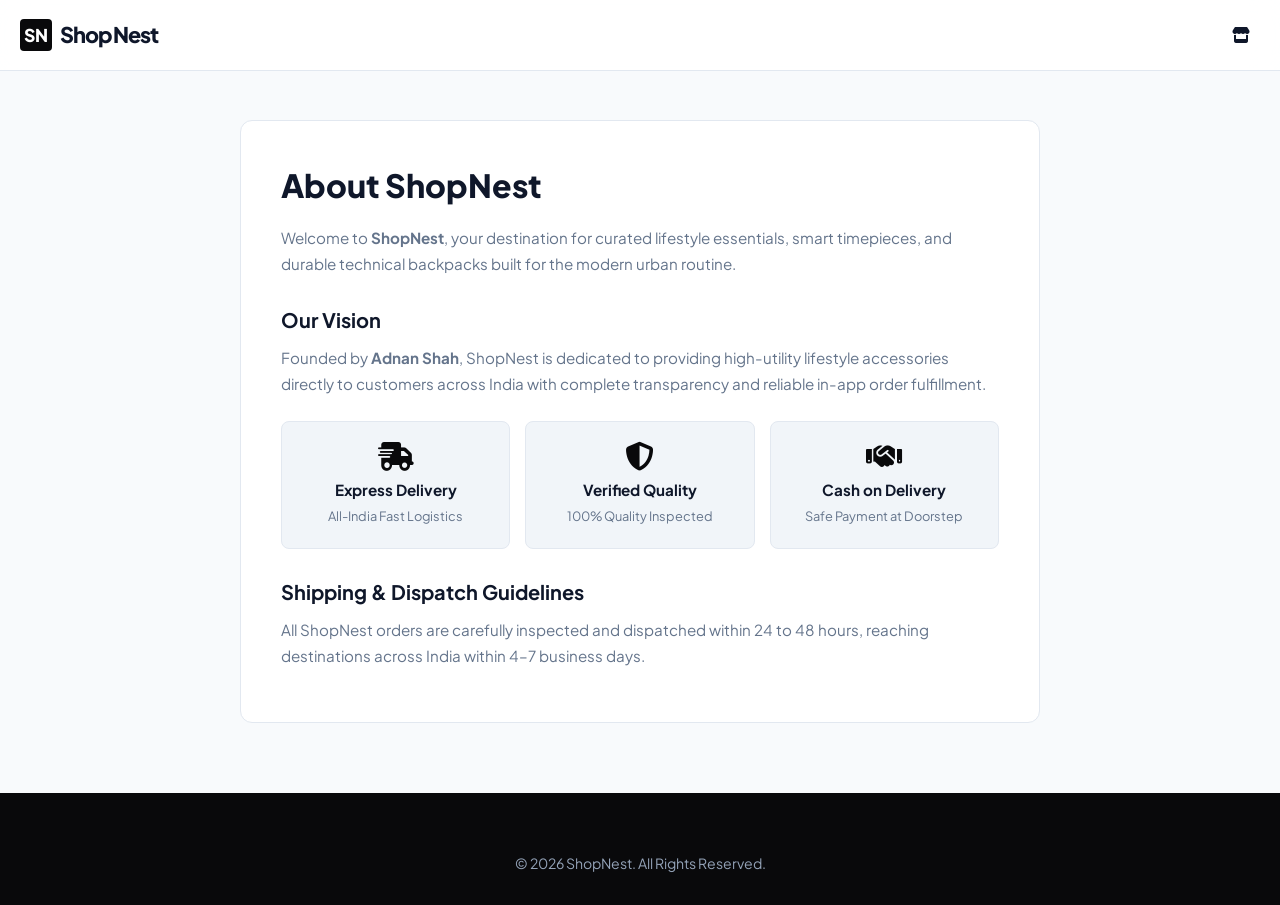
==== about.html @ 0141cd5a "Launch ShopNest D2C Storefront" ====
<!DOCTYPE html>
<html lang="en">
<head>
  <meta charset="UTF-8">
  <meta name="viewport" content="width=device-width, initial-scale=1.0">
  <title>About Us — ShopNest</title>
  <link rel="stylesheet" href="https://cdnjs.cloudflare.com/ajax/libs/font-awesome/6.4.0/css/all.min.css">
  <link rel="stylesheet" href="style.css?v=3">
  <style>
    .about-wrap { max-width: 800px; margin: 40px auto 70px; background: var(--aura-surface); border: 1px solid var(--aura-border); border-radius: var(--radius-md); padding: 40px; }
    .about-wrap h1 { font-size: 2rem; font-weight: 800; margin-bottom: 16px; }
    .about-wrap h2 { font-size: 1.25rem; font-weight: 700; margin: 28px 0 10px; }
    .about-wrap p { color: var(--aura-subtext); font-size: 0.95rem; line-height: 1.7; margin-bottom: 14px; }
    .pillar-grid { display: grid; grid-template-columns: repeat(auto-fit, minmax(200px, 1fr)); gap: 15px; margin: 25px 0; }
    .pillar-card { background: var(--aura-muted); padding: 20px; border-radius: var(--radius-sm); border: 1px solid var(--aura-border); text-align: center; }
    .pillar-card i { font-size: 1.8rem; color: var(--aura-primary); margin-bottom: 8px; }
  </style>
</head>
<body>

  <header class="main-header">
    <div class="container header-container">
      <a href="index.html" class="brand-logo">
        <span class="brand-icon">SN</span>
        <span class="brand-name">ShopNest</span>
      </a>
      <a href="index.html" class="icon-btn" title="Back to Shop"><i class="fas fa-store"></i></a>
    </div>
  </header>

  <main class="container">
    <div class="about-wrap">
      <h1>About ShopNest</h1>
      <p>Welcome to <strong>ShopNest</strong>, your destination for curated lifestyle essentials, smart timepieces, and durable technical backpacks built for the modern urban routine.</p>

      <h2>Our Vision</h2>
      <p>Founded by <strong>Adnan Shah</strong>, ShopNest is dedicated to providing high-utility lifestyle accessories directly to customers across India with complete transparency and reliable in-app order fulfillment.</p>

      <div class="pillar-grid">
        <div class="pillar-card">
          <i class="fas fa-truck-fast"></i>
          <h4 style="font-size:0.95rem; margin-bottom:4px;">Express Delivery</h4>
          <p style="font-size:0.8rem; margin:0;">All-India Fast Logistics</p>
        </div>
        <div class="pillar-card">
          <i class="fas fa-shield-halved"></i>
          <h4 style="font-size:0.95rem; margin-bottom:4px;">Verified Quality</h4>
          <p style="font-size:0.8rem; margin:0;">100% Quality Inspected</p>
        </div>
        <div class="pillar-card">
          <i class="fas fa-handshake"></i>
          <h4 style="font-size:0.95rem; margin-bottom:4px;">Cash on Delivery</h4>
          <p style="font-size:0.8rem; margin:0;">Safe Payment at Doorstep</p>
        </div>
      </div>

      <h2>Shipping & Dispatch Guidelines</h2>
      <p>All ShopNest orders are carefully inspected and dispatched within 24 to 48 hours, reaching destinations across India within 4–7 business days.</p>
    </div>
  </main>

  <footer class="main-footer">
    <div class="container" style="text-align:center;">
      <p>&copy; 2026 ShopNest. All Rights Reserved.</p>
    </div>
  </footer>

</body>
</html>
---- style.css ----
@import url('https://fonts.googleapis.com/css2?family=Plus+Jakarta+Sans:wght@300;400;500;600;700;800&display=swap');

:root {
  --aura-bg: #f8fafc;
  --aura-surface: #ffffff;
  --aura-muted: #f1f5f9;
  --aura-border: #e2e8f0;
  --aura-border-dark: #cbd5e1;
  --aura-text: #0f172a;
  --aura-subtext: #64748b;
  --aura-primary: #09090b;
  --aura-primary-hover: #18181b;
  --aura-accent: #2563eb;
  --aura-accent-hover: #1d4ed8;
  --aura-success: #10b981;
  --aura-danger: #ef4444;

  --radius-xs: 4px;
  --radius-sm: 8px;
  --radius-md: 12px;
  --radius-lg: 18px;
  --radius-full: 9999px;

  --shadow-sm: 0 1px 3px 0 rgba(0, 0, 0, 0.05);
  --shadow-md: 0 4px 6px -1px rgba(0, 0, 0, 0.06), 0 2px 4px -2px rgba(0, 0, 0, 0.04);
  --shadow-lg: 0 20px 25px -5px rgba(0, 0, 0, 0.08), 0 8px 10px -6px rgba(0, 0, 0, 0.04);
  --shadow-flyout: 0 25px 50px -12px rgba(15, 23, 42, 0.25);

  --font-main: 'Plus Jakarta Sans', sans-serif;
}

* {
  box-sizing: border-box;
  margin: 0;
  padding: 0;
  -webkit-tap-highlight-color: transparent;
}

body {
  font-family: var(--font-main);
  background-color: var(--aura-bg);
  color: var(--aura-text);
  line-height: 1.5;
  -webkit-font-smoothing: antialiased;
}

body:not(.auth-page) {
  padding-top: 80px;
}

.container {
  max-width: 1280px;
  margin: 0 auto;
  padding: 0 20px;
}

/* TOP ANNOUNCEMENT */
.announcement-bar {
  background-color: var(--aura-primary);
  color: #ffffff;
  font-size: 0.75rem;
  font-weight: 600;
  text-align: center;
  padding: 8px 16px;
  letter-spacing: 0.08em;
  text-transform: uppercase;
}

/* HEADER NAVIGATION */
.main-header {
  position: fixed;
  top: 0;
  left: 0;
  width: 100%;
  z-index: 1000;
  background: rgba(255, 255, 255, 0.88);
  backdrop-filter: blur(16px);
  border-bottom: 1px solid var(--aura-border);
  transition: all 0.2s ease;
}

.header-container {
  display: flex;
  align-items: center;
  justify-content: space-between;
  height: 70px;
  gap: 24px;
}

.brand-logo {
  display: flex;
  align-items: center;
  gap: 8px;
  text-decoration: none;
}

.brand-icon {
  width: 32px;
  height: 32px;
  background: var(--aura-primary);
  color: #ffffff;
  border-radius: var(--radius-xs);
  display: flex;
  align-items: center;
  justify-content: center;
  font-weight: 800;
  font-size: 1.1rem;
}

.brand-name {
  font-size: 1.35rem;
  font-weight: 800;
  letter-spacing: -0.04em;
  color: var(--aura-text);
}

.nav-links {
  display: flex;
  align-items: center;
  gap: 28px;
}

.nav-links a {
  text-decoration: none;
  font-size: 0.9rem;
  font-weight: 500;
  color: var(--aura-subtext);
  transition: color 0.15s ease;
}

.nav-links a:hover, .nav-links a.active {
  color: var(--aura-text);
}

/* SEARCH INPUT */
.header-search {
  position: relative;
  flex: 1;
  max-width: 360px;
}

.header-search input {
  width: 100%;
  background: var(--aura-muted);
  border: 1px solid transparent;
  border-radius: var(--radius-full);
  padding: 9px 16px 9px 38px;
  font-size: 0.85rem;
  font-family: inherit;
  color: var(--aura-text);
  outline: none;
  transition: all 0.2s ease;
}

.header-search input:focus {
  background: var(--aura-surface);
  border-color: var(--aura-border-dark);
  box-shadow: 0 0 0 3px rgba(37, 99, 235, 0.1);
}

.header-search i {
  position: absolute;
  left: 14px;
  top: 50%;
  transform: translateY(-50%);
  color: var(--aura-subtext);
  font-size: 0.85rem;
}

/* ACTION BUTTONS */
.header-actions {
  display: flex;
  align-items: center;
  gap: 12px;
}

.icon-btn {
  background: none;
  border: none;
  width: 38px;
  height: 38px;
  border-radius: var(--radius-full);
  display: flex;
  align-items: center;
  justify-content: center;
  color: var(--aura-text);
  cursor: pointer;
  position: relative;
  transition: background 0.15s ease;
  text-decoration: none;
}

.icon-btn:hover {
  background: var(--aura-muted);
}

.badge-counter {
  position: absolute;
  top: 2px;
  right: 2px;
  background: var(--aura-primary);
  color: #ffffff;
  font-size: 0.65rem;
  font-weight: 700;
  width: 17px;
  height: 17px;
  border-radius: var(--radius-full);
  display: flex;
  align-items: center;
  justify-content: center;
}

/* HERO SECTION */
.hero-section {
  padding: 40px 0 60px;
}

.hero-card {
  background: linear-gradient(135deg, #09090b 0%, #1e1b4b 100%);
  border-radius: var(--radius-lg);
  padding: 60px 45px;
  color: #ffffff;
  position: relative;
  overflow: hidden;
}

.hero-pill {
  display: inline-block;
  padding: 4px 12px;
  background: rgba(255, 255, 255, 0.12);
  border: 1px solid rgba(255, 255, 255, 0.18);
  border-radius: var(--radius-full);
  font-size: 0.75rem;
  font-weight: 600;
  letter-spacing: 0.05em;
  margin-bottom: 20px;
}

.hero-title {
  font-size: 2.8rem;
  font-weight: 800;
  line-height: 1.15;
  letter-spacing: -0.03em;
  max-width: 650px;
  margin-bottom: 16px;
}

.hero-subtitle {
  font-size: 1.05rem;
  color: #94a3b8;
  max-width: 480px;
  margin-bottom: 32px;
  line-height: 1.6;
}

.hero-cta {
  display: inline-flex;
  align-items: center;
  gap: 8px;
  background: #ffffff;
  color: var(--aura-primary);
  padding: 12px 26px;
  border-radius: var(--radius-full);
  font-weight: 600;
  font-size: 0.95rem;
  text-decoration: none;
  transition: transform 0.2s ease, box-shadow 0.2s ease;
}

.hero-cta:hover {
  transform: translateY(-2px);
  box-shadow: 0 10px 20px rgba(0, 0, 0, 0.2);
}

/* FILTER PILLS */
.category-filter-bar {
  display: flex;
  gap: 10px;
  overflow-x: auto;
  padding-bottom: 12px;
  margin-bottom: 30px;
}

.cat-pill {
  background: var(--aura-surface);
  border: 1px solid var(--aura-border);
  padding: 8px 18px;
  border-radius: var(--radius-full);
  font-family: inherit;
  font-size: 0.85rem;
  font-weight: 600;
  color: var(--aura-subtext);
  cursor: pointer;
  white-space: nowrap;
  transition: all 0.15s ease;
}

.cat-pill:hover {
  color: var(--aura-text);
  border-color: var(--aura-border-dark);
}

.cat-pill.active {
  background: var(--aura-primary);
  color: #ffffff;
  border-color: var(--aura-primary);
}

/* PRODUCT GRID */
.section-title-wrap {
  display: flex;
  justify-content: space-between;
  align-items: flex-end;
  margin-bottom: 24px;
}

.section-title-wrap h2 {
  font-size: 1.5rem;
  font-weight: 700;
  letter-spacing: -0.02em;
}

.product-grid {
  display: grid;
  grid-template-columns: repeat(auto-fill, minmax(260px, 1fr));
  gap: 22px;
  margin-bottom: 80px;
}

.product-card {
  background: var(--aura-surface);
  border: 1px solid var(--aura-border);
  border-radius: var(--radius-md);
  overflow: hidden;
  display: flex;
  flex-direction: column;
  position: relative;
  transition: all 0.2s ease;
  cursor: pointer;
}

.product-card:hover {
  border-color: var(--aura-border-dark);
  transform: translateY(-4px);
  box-shadow: var(--shadow-md);
}

.card-img-wrap {
  aspect-ratio: 1 / 1;
  background: var(--aura-muted);
  position: relative;
  display: flex;
  align-items: center;
  justify-content: center;
  padding: 20px;
  overflow: hidden;
}

.card-img-wrap img {
  max-width: 100%;
  max-height: 100%;
  object-fit: contain;
  transition: transform 0.3s ease;
}

.product-card:hover .card-img-wrap img {
  transform: scale(1.05);
}

.card-badge {
  position: absolute;
  top: 12px;
  left: 12px;
  background: rgba(9, 9, 11, 0.85);
  color: #ffffff;
  font-size: 0.68rem;
  font-weight: 700;
  padding: 3px 8px;
  border-radius: var(--radius-xs);
  letter-spacing: 0.04em;
}

.wishlist-toggle {
  position: absolute;
  top: 10px;
  right: 10px;
  width: 32px;
  height: 32px;
  background: var(--aura-surface);
  border: 1px solid var(--aura-border);
  border-radius: var(--radius-full);
  display: flex;
  align-items: center;
  justify-content: center;
  color: var(--aura-subtext);
  cursor: pointer;
  transition: color 0.15s ease, transform 0.15s ease;
}

.wishlist-toggle:hover {
  transform: scale(1.1);
  color: var(--aura-danger);
}

.wishlist-toggle.liked {
  color: var(--aura-danger);
}

.card-details {
  padding: 16px;
  display: flex;
  flex-direction: column;
  flex-grow: 1;
}

.card-brand {
  font-size: 0.72rem;
  font-weight: 700;
  text-transform: uppercase;
  color: var(--aura-subtext);
  letter-spacing: 0.05em;
  margin-bottom: 4px;
}

.card-title {
  font-size: 0.95rem;
  font-weight: 600;
  color: var(--aura-text);
  line-height: 1.4;
  margin-bottom: 12px;
}

.card-price-row {
  margin-top: auto;
  display: flex;
  align-items: baseline;
  gap: 8px;
}

.price-current {
  font-size: 1.15rem;
  font-weight: 800;
  color: var(--aura-text);
}

.price-mrp {
  font-size: 0.82rem;
  color: var(--aura-subtext);
  text-decoration: line-through;
}

.price-discount {
  font-size: 0.75rem;
  font-weight: 700;
  color: var(--aura-success);
  margin-left: auto;
}

/* SLIDE-OVER CART DRAWER */
.drawer-backdrop {
  position: fixed;
  inset: 0;
  background: rgba(15, 23, 42, 0.5);
  backdrop-filter: blur(4px);
  z-index: 1100;
  opacity: 0;
  visibility: hidden;
  transition: all 0.25s ease;
}

.drawer-backdrop.active {
  opacity: 1;
  visibility: visible;
}

.cart-drawer {
  position: fixed;
  top: 0;
  right: -420px;
  width: 100%;
  max-width: 400px;
  height: 100vh;
  background: var(--aura-surface);
  z-index: 1200;
  box-shadow: var(--shadow-flyout);
  display: flex;
  flex-direction: column;
  transition: right 0.3s cubic-bezier(0.16, 1, 0.3, 1);
}

.cart-drawer.active {
  right: 0;
}

.drawer-header {
  display: flex;
  justify-content: space-between;
  align-items: center;
  padding: 20px;
  border-bottom: 1px solid var(--aura-border);
}

.drawer-header h3 {
  font-size: 1.1rem;
  font-weight: 700;
}

.drawer-body {
  flex: 1;
  overflow-y: auto;
  padding: 20px;
}

.cart-item-card {
  display: flex;
  gap: 14px;
  padding-bottom: 16px;
  margin-bottom: 16px;
  border-bottom: 1px solid var(--aura-border);
}

.cart-item-img {
  width: 64px;
  height: 64px;
  background: var(--aura-muted);
  border-radius: var(--radius-sm);
  object-fit: contain;
  padding: 6px;
}

.cart-item-info {
  flex: 1;
}

.cart-item-title {
  font-size: 0.88rem;
  font-weight: 600;
  line-height: 1.3;
  margin-bottom: 6px;
}

.cart-item-price {
  font-size: 0.95rem;
  font-weight: 700;
  color: var(--aura-text);
}

.drawer-footer {
  padding: 20px;
  border-top: 1px solid var(--aura-border);
  background: var(--aura-muted);
}

.drawer-total-row {
  display: flex;
  justify-content: space-between;
  font-size: 1.05rem;
  font-weight: 700;
  margin-bottom: 16px;
}

.btn-primary {
  width: 100%;
  background: var(--aura-primary);
  color: #ffffff;
  border: none;
  padding: 14px;
  border-radius: var(--radius-sm);
  font-size: 0.92rem;
  font-weight: 600;
  font-family: inherit;
  cursor: pointer;
  display: flex;
  align-items: center;
  justify-content: center;
  gap: 8px;
  transition: background 0.15s ease;
}

.btn-primary:hover {
  background: var(--aura-primary-hover);
}

/* FOOTER */
.main-footer {
  background: var(--aura-primary);
  color: #94a3b8;
  padding: 60px 0 30px;
  font-size: 0.88rem;
}

.footer-grid {
  display: grid;
  grid-template-columns: 2fr 1fr 1fr 1fr;
  gap: 40px;
  margin-bottom: 50px;
}

.footer-col h4 {
  color: #ffffff;
  font-size: 0.95rem;
  font-weight: 700;
  margin-bottom: 18px;
}

.footer-col a {
  display: block;
  color: #94a3b8;
  text-decoration: none;
  margin-bottom: 10px;
  transition: color 0.15s ease;
}

.footer-col a:hover {
  color: #ffffff;
}

.footer-bottom {
  border-top: 1px solid rgba(255, 255, 255, 0.1);
  padding-top: 25px;
  display: flex;
  justify-content: space-between;
  align-items: center;
  font-size: 0.8rem;
}

/* RESPONSIVE BREAKPOINTS */
@media (max-width: 900px) {
  .hero-title { font-size: 2.1rem; }
  .footer-grid { grid-template-columns: 1fr 1fr; }
}

@media (max-width: 640px) {
  body:not(.auth-page) { padding-top: 70px; }
  .nav-links { display: none; }
  .hero-card { padding: 35px 20px; }
  .hero-title { font-size: 1.75rem; }
  .product-grid { grid-template-columns: repeat(2, 1fr); gap: 12px; }
  .card-img-wrap { padding: 10px; }
  .card-details { padding: 10px; }
  .card-title { font-size: 0.82rem; }
  .footer-grid { grid-template-columns: 1fr; gap: 30px; }
}
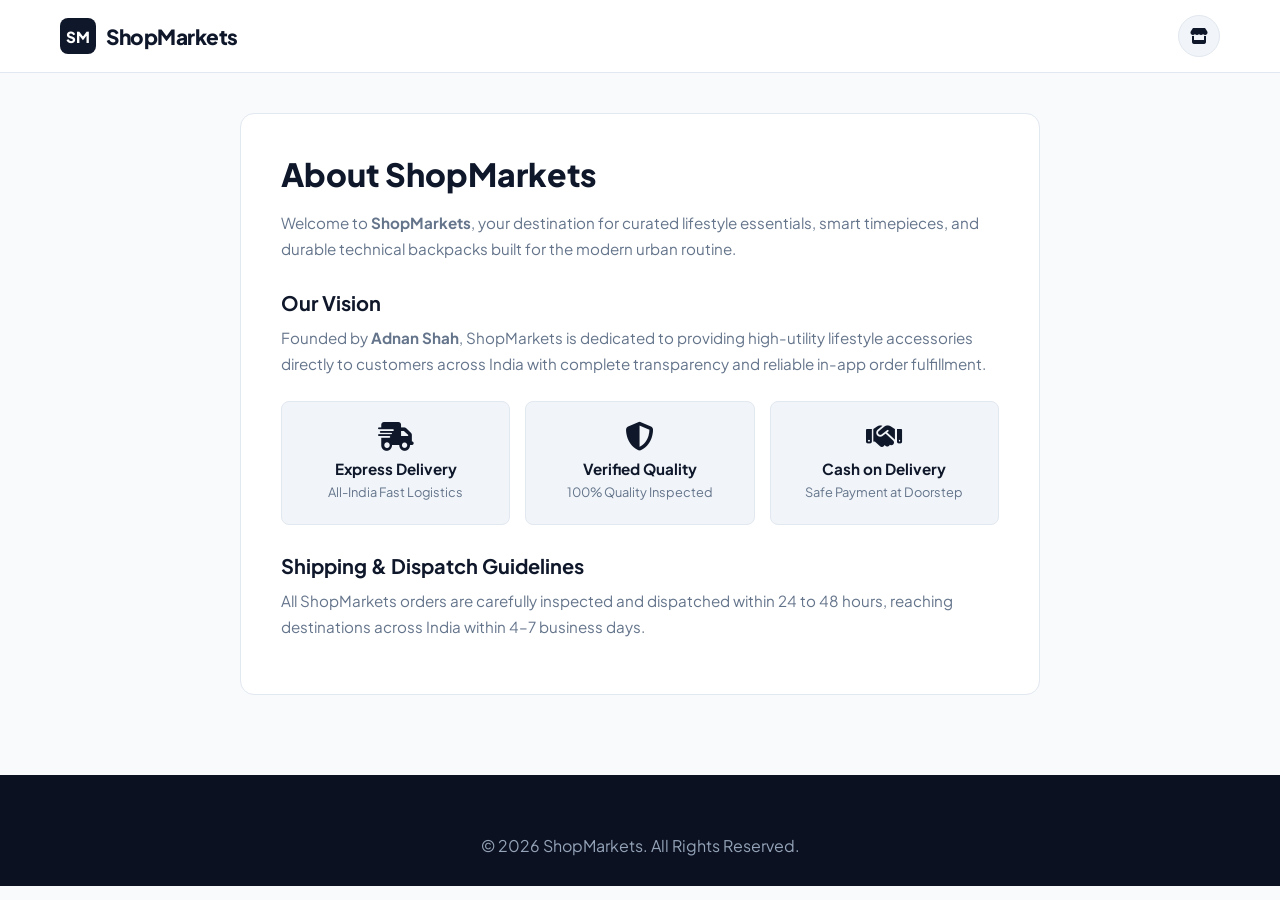
==== commit 51144d5f: "feat: complete ShopMarkets production launch" ====
--- a/about.html
+++ b/about.html
@@ -3,9 +3,9 @@
 <head>
   <meta charset="UTF-8">
   <meta name="viewport" content="width=device-width, initial-scale=1.0">
-  <title>About Us — ShopNest</title>
+  <title>About Us — ShopMarkets</title>
   <link rel="stylesheet" href="https://cdnjs.cloudflare.com/ajax/libs/font-awesome/6.4.0/css/all.min.css">
-  <link rel="stylesheet" href="style.css?v=3">
+  <link rel="stylesheet" href="style.css?v=5">
   <style>
     .about-wrap { max-width: 800px; margin: 40px auto 70px; background: var(--aura-surface); border: 1px solid var(--aura-border); border-radius: var(--radius-md); padding: 40px; }
     .about-wrap h1 { font-size: 2rem; font-weight: 800; margin-bottom: 16px; }
@@ -21,20 +21,20 @@
   <header class="main-header">
     <div class="container header-container">
       <a href="index.html" class="brand-logo">
-        <span class="brand-icon">SN</span>
-        <span class="brand-name">ShopNest</span>
+        <span class="brand-icon">SM</span>
+        <span class="brand-name">ShopMarkets</span>
       </a>
-      <a href="index.html" class="icon-btn" title="Back to Shop"><i class="fas fa-store"></i></a>
+      <a href="index.html" class="icon-btn" title="Back to Store"><i class="fas fa-store"></i></a>
     </div>
   </header>
 
   <main class="container">
     <div class="about-wrap">
-      <h1>About ShopNest</h1>
-      <p>Welcome to <strong>ShopNest</strong>, your destination for curated lifestyle essentials, smart timepieces, and durable technical backpacks built for the modern urban routine.</p>
+      <h1>About ShopMarkets</h1>
+      <p>Welcome to <strong>ShopMarkets</strong>, your destination for curated lifestyle essentials, smart timepieces, and durable technical backpacks built for the modern urban routine.</p>
 
       <h2>Our Vision</h2>
-      <p>Founded by <strong>Adnan Shah</strong>, ShopNest is dedicated to providing high-utility lifestyle accessories directly to customers across India with complete transparency and reliable in-app order fulfillment.</p>
+      <p>Founded by <strong>Adnan Shah</strong>, ShopMarkets is dedicated to providing high-utility lifestyle accessories directly to customers across India with complete transparency and reliable in-app order fulfillment.</p>
 
       <div class="pillar-grid">
         <div class="pillar-card">
@@ -55,13 +55,13 @@
       </div>
 
       <h2>Shipping & Dispatch Guidelines</h2>
-      <p>All ShopNest orders are carefully inspected and dispatched within 24 to 48 hours, reaching destinations across India within 4–7 business days.</p>
+      <p>All ShopMarkets orders are carefully inspected and dispatched within 24 to 48 hours, reaching destinations across India within 4–7 business days.</p>
     </div>
   </main>
 
   <footer class="main-footer">
     <div class="container" style="text-align:center;">
-      <p>&copy; 2026 ShopNest. All Rights Reserved.</p>
+      <p>&copy; 2026 ShopMarkets. All Rights Reserved.</p>
     </div>
   </footer>
 
--- a/style.css
+++ b/style.css
@@ -1,643 +1,122 @@
-@import url('https://fonts.googleapis.com/css2?family=Plus+Jakarta+Sans:wght@300;400;500;600;700;800&display=swap');
+@import url('https://fonts.googleapis.com/css2?family=Plus+Jakarta+Sans:wght@400;500;600;700;800&display=swap');
 
 :root {
   --aura-bg: #f8fafc;
   --aura-surface: #ffffff;
-  --aura-muted: #f1f5f9;
-  --aura-border: #e2e8f0;
-  --aura-border-dark: #cbd5e1;
   --aura-text: #0f172a;
   --aura-subtext: #64748b;
-  --aura-primary: #09090b;
-  --aura-primary-hover: #18181b;
+  --aura-primary: #0f172a;
   --aura-accent: #2563eb;
   --aura-accent-hover: #1d4ed8;
+  --aura-border: #e2e8f0;
+  --aura-muted: #f1f5f9;
   --aura-success: #10b981;
-  --aura-danger: #ef4444;
-
-  --radius-xs: 4px;
   --radius-sm: 8px;
-  --radius-md: 12px;
-  --radius-lg: 18px;
-  --radius-full: 9999px;
-
-  --shadow-sm: 0 1px 3px 0 rgba(0, 0, 0, 0.05);
-  --shadow-md: 0 4px 6px -1px rgba(0, 0, 0, 0.06), 0 2px 4px -2px rgba(0, 0, 0, 0.04);
-  --shadow-lg: 0 20px 25px -5px rgba(0, 0, 0, 0.08), 0 8px 10px -6px rgba(0, 0, 0, 0.04);
-  --shadow-flyout: 0 25px 50px -12px rgba(15, 23, 42, 0.25);
-
-  --font-main: 'Plus Jakarta Sans', sans-serif;
+  --radius-md: 14px;
+  --radius-lg: 20px;
+  --shadow-sm: 0 1px 3px rgba(0,0,0,0.06);
+  --shadow-md: 0 4px 14px rgba(0,0,0,0.08);
+  --shadow-lg: 0 10px 30px rgba(0,0,0,0.12);
+  --transition: all 0.25s cubic-bezier(0.4, 0, 0.2, 1);
 }
 
-* {
-  box-sizing: border-box;
-  margin: 0;
-  padding: 0;
-  -webkit-tap-highlight-color: transparent;
-}
+* { box-sizing: border-box; margin: 0; padding: 0; font-family: 'Plus Jakarta Sans', sans-serif; }
+body { background: var(--aura-bg); color: var(--aura-text); -webkit-font-smoothing: antialiased; }
+.container { max-width: 1200px; margin: 0 auto; padding: 0 20px; }
 
-body {
-  font-family: var(--font-main);
-  background-color: var(--aura-bg);
-  color: var(--aura-text);
-  line-height: 1.5;
-  -webkit-font-smoothing: antialiased;
-}
+/* Announcement Bar */
+.announcement-bar { background: var(--aura-primary); color: #fff; text-align: center; font-size: 0.8rem; font-weight: 600; padding: 8px 12px; letter-spacing: 0.5px; }
 
-body:not(.auth-page) {
-  padding-top: 80px;
-}
+/* Header */
+.main-header { background: var(--aura-surface); border-bottom: 1px solid var(--aura-border); position: sticky; top: 0; z-index: 100; backdrop-filter: blur(8px); }
+.header-container { display: flex; align-items: center; justify-content: space-between; height: 72px; gap: 20px; }
+.brand-logo { display: flex; align-items: center; gap: 10px; text-decoration: none; color: var(--aura-text); }
+.brand-icon { background: var(--aura-text); color: #fff; width: 36px; height: 36px; border-radius: var(--radius-sm); display: flex; align-items: center; justify-content: center; font-weight: 800; font-size: 0.95rem; }
+.brand-name { font-size: 1.3rem; font-weight: 800; letter-spacing: -0.5px; }
 
-.container {
-  max-width: 1280px;
-  margin: 0 auto;
-  padding: 0 20px;
-}
+.nav-links { display: flex; gap: 24px; }
+.nav-links a { text-decoration: none; color: var(--aura-subtext); font-size: 0.9rem; font-weight: 600; transition: var(--transition); }
+.nav-links a:hover, .nav-links a.active { color: var(--aura-text); }
 
-/* TOP ANNOUNCEMENT */
-.announcement-bar {
-  background-color: var(--aura-primary);
-  color: #ffffff;
-  font-size: 0.75rem;
-  font-weight: 600;
-  text-align: center;
-  padding: 8px 16px;
-  letter-spacing: 0.08em;
-  text-transform: uppercase;
-}
+.header-search { position: relative; flex: 1; max-width: 380px; }
+.header-search i { position: absolute; left: 14px; top: 50%; transform: translateY(-50%); color: var(--aura-subtext); font-size: 0.9rem; }
+.header-search input { width: 100%; background: var(--aura-muted); border: 1px solid transparent; padding: 10px 14px 10px 40px; border-radius: 99px; font-size: 0.88rem; outline: none; transition: var(--transition); }
+.header-search input:focus { border-color: var(--aura-border); background: var(--aura-surface); box-shadow: var(--shadow-sm); }
 
-/* HEADER NAVIGATION */
-.main-header {
-  position: fixed;
-  top: 0;
-  left: 0;
-  width: 100%;
-  z-index: 1000;
-  background: rgba(255, 255, 255, 0.88);
-  backdrop-filter: blur(16px);
-  border-bottom: 1px solid var(--aura-border);
-  transition: all 0.2s ease;
-}
+.header-actions { display: flex; align-items: center; gap: 12px; }
+.icon-btn { background: var(--aura-muted); border: 1px solid var(--aura-border); width: 42px; height: 42px; border-radius: 50%; display: flex; align-items: center; justify-content: center; cursor: pointer; color: var(--aura-text); text-decoration: none; position: relative; transition: var(--transition); }
+.icon-btn:hover { background: var(--aura-border); transform: translateY(-1px); }
+.badge-counter { position: absolute; top: -2px; right: -2px; background: var(--aura-accent); color: white; font-size: 0.7rem; font-weight: 700; width: 18px; height: 18px; border-radius: 50%; display: flex; align-items: center; justify-content: center; }
 
-.header-container {
-  display: flex;
-  align-items: center;
-  justify-content: space-between;
-  height: 70px;
-  gap: 24px;
-}
+/* Hero */
+.hero-section { margin: 28px 0; }
+.hero-card { background: linear-gradient(135deg, #0f172a 0%, #1e293b 100%); color: #fff; padding: 48px; border-radius: var(--radius-lg); position: relative; overflow: hidden; }
+.hero-pill { background: rgba(255,255,255,0.12); padding: 6px 14px; border-radius: 99px; font-size: 0.75rem; font-weight: 700; letter-spacing: 1px; display: inline-block; margin-bottom: 16px; }
+.hero-title { font-size: 2.2rem; font-weight: 800; line-height: 1.2; margin-bottom: 12px; max-width: 650px; }
+.hero-subtitle { color: #94a3b8; font-size: 0.95rem; line-height: 1.6; max-width: 500px; margin-bottom: 24px; }
+.hero-cta { display: inline-flex; align-items: center; gap: 8px; background: #fff; color: var(--aura-text); padding: 12px 24px; border-radius: 99px; font-weight: 700; text-decoration: none; font-size: 0.9rem; transition: var(--transition); }
+.hero-cta:hover { transform: scale(1.03); background: #f8fafc; }
 
-.brand-logo {
-  display: flex;
-  align-items: center;
-  gap: 8px;
-  text-decoration: none;
-}
+/* Filter Tabs */
+.category-filter-bar { display: flex; gap: 10px; overflow-x: auto; padding: 8px 0 20px; scrollbar-width: none; }
+.filter-btn { background: var(--aura-surface); border: 1px solid var(--aura-border); padding: 8px 18px; border-radius: 99px; font-size: 0.85rem; font-weight: 600; cursor: pointer; white-space: nowrap; color: var(--aura-subtext); transition: var(--transition); }
+.filter-btn.active, .filter-btn:hover { background: var(--aura-primary); color: #fff; border-color: var(--aura-primary); }
 
-.brand-icon {
-  width: 32px;
-  height: 32px;
-  background: var(--aura-primary);
-  color: #ffffff;
-  border-radius: var(--radius-xs);
-  display: flex;
-  align-items: center;
-  justify-content: center;
-  font-weight: 800;
-  font-size: 1.1rem;
-}
+/* Grid */
+.section-title-wrap { margin: 10px 0 20px; }
+.section-title-wrap h2 { font-size: 1.4rem; font-weight: 800; }
+.product-grid { display: grid; grid-template-columns: repeat(auto-fill, minmax(260px, 1fr)); gap: 24px; margin-bottom: 60px; }
 
-.brand-name {
-  font-size: 1.35rem;
-  font-weight: 800;
-  letter-spacing: -0.04em;
-  color: var(--aura-text);
-}
+/* Card */
+.product-card { background: var(--aura-surface); border: 1px solid var(--aura-border); border-radius: var(--radius-md); overflow: hidden; display: flex; flex-direction: column; transition: var(--transition); }
+.product-card:hover { transform: translateY(-4px); box-shadow: var(--shadow-md); }
+.card-img-wrap { width: 100%; aspect-ratio: 1/1; background: var(--aura-muted); position: relative; overflow: hidden; }
+.card-img-wrap img { width: 100%; height: 100%; object-fit: cover; transition: var(--transition); }
+.product-card:hover .card-img-wrap img { transform: scale(1.05); }
+.tag-badge { position: absolute; top: 12px; left: 12px; background: rgba(15,23,42,0.85); color: #fff; font-size: 0.7rem; font-weight: 700; padding: 4px 10px; border-radius: 99px; backdrop-filter: blur(4px); }
+.card-body { padding: 18px; flex: 1; display: flex; flex-direction: column; }
+.card-category { font-size: 0.75rem; text-transform: uppercase; font-weight: 700; color: var(--aura-subtext); margin-bottom: 4px; }
+.card-title { font-size: 1rem; font-weight: 700; margin-bottom: 8px; line-height: 1.4; color: var(--aura-text); }
+.card-price-row { margin-top: auto; display: flex; align-items: baseline; gap: 8px; margin-bottom: 14px; }
+.price-current { font-size: 1.15rem; font-weight: 800; color: var(--aura-text); }
+.price-original { font-size: 0.85rem; text-decoration: line-through; color: var(--aura-subtext); }
+.btn-add-cart { width: 100%; background: var(--aura-muted); border: 1px solid var(--aura-border); padding: 10px; border-radius: var(--radius-sm); font-weight: 700; font-size: 0.85rem; cursor: pointer; transition: var(--transition); }
+.btn-add-cart:hover { background: var(--aura-primary); color: #fff; }
 
-.nav-links {
-  display: flex;
-  align-items: center;
-  gap: 28px;
-}
+/* Slide Drawer */
+.drawer-backdrop { position: fixed; inset: 0; background: rgba(0,0,0,0.5); z-index: 200; opacity: 0; pointer-events: none; transition: var(--transition); }
+.drawer-backdrop.active { opacity: 1; pointer-events: auto; }
+.cart-drawer { position: fixed; right: -420px; top: 0; bottom: 0; width: 100%; max-width: 400px; background: var(--aura-surface); z-index: 201; box-shadow: var(--shadow-lg); display: flex; flex-direction: column; transition: transform 0.3s cubic-bezier(0.4, 0, 0.2, 1); }
+.cart-drawer.active { transform: translateX(-420px); }
+.drawer-header { padding: 20px; border-bottom: 1px solid var(--aura-border); display: flex; justify-content: space-between; align-items: center; }
+.drawer-body { flex: 1; overflow-y: auto; padding: 20px; display: flex; flex-direction: column; gap: 14px; }
+.drawer-footer { padding: 20px; border-top: 1px solid var(--aura-border); background: var(--aura-muted); }
+.drawer-total-row { display: flex; justify-content: space-between; font-weight: 800; font-size: 1.1rem; margin-bottom: 14px; }
+.btn-primary { width: 100%; background: var(--aura-accent); color: #fff; border: none; padding: 12px; border-radius: var(--radius-sm); font-weight: 700; font-size: 0.95rem; cursor: pointer; transition: var(--transition); }
+.btn-primary:hover { background: var(--aura-accent-hover); }
 
-.nav-links a {
-  text-decoration: none;
-  font-size: 0.9rem;
-  font-weight: 500;
-  color: var(--aura-subtext);
-  transition: color 0.15s ease;
-}
+/* Cart items in drawer */
+.cart-row { display: flex; gap: 12px; align-items: center; background: var(--aura-surface); border: 1px solid var(--aura-border); padding: 10px; border-radius: var(--radius-sm); }
+.cart-row img { width: 50px; height: 50px; object-fit: cover; border-radius: 6px; }
+.cart-row-details { flex: 1; }
+.cart-row-title { font-size: 0.85rem; font-weight: 700; }
+.cart-row-price { font-size: 0.8rem; color: var(--aura-subtext); margin-top: 2px; }
+.cart-row-ctrls { display: flex; align-items: center; gap: 8px; }
+.cart-row-ctrls button { background: var(--aura-muted); border: none; width: 22px; height: 22px; border-radius: 4px; cursor: pointer; font-weight: 700; }
 
-.nav-links a:hover, .nav-links a.active {
-  color: var(--aura-text);
-}
+/* Footer */
+.main-footer { background: #0b1120; color: #94a3b8; padding: 60px 0 30px; margin-top: 80px; }
+.footer-grid { display: grid; grid-template-columns: 2fr 1fr 1fr 1fr; gap: 40px; margin-bottom: 40px; }
+.footer-col h4 { color: #fff; font-size: 0.95rem; font-weight: 700; margin-bottom: 16px; }
+.footer-col a { display: block; color: #94a3b8; text-decoration: none; font-size: 0.85rem; margin-bottom: 10px; transition: var(--transition); }
+.footer-col a:hover { color: #fff; }
+.footer-bottom { border-top: 1px solid #1e293b; padding-top: 24px; display: flex; justify-content: space-between; font-size: 0.8rem; }
 
-/* SEARCH INPUT */
-.header-search {
-  position: relative;
-  flex: 1;
-  max-width: 360px;
-}
-
-.header-search input {
-  width: 100%;
-  background: var(--aura-muted);
-  border: 1px solid transparent;
-  border-radius: var(--radius-full);
-  padding: 9px 16px 9px 38px;
-  font-size: 0.85rem;
-  font-family: inherit;
-  color: var(--aura-text);
-  outline: none;
-  transition: all 0.2s ease;
-}
-
-.header-search input:focus {
-  background: var(--aura-surface);
-  border-color: var(--aura-border-dark);
-  box-shadow: 0 0 0 3px rgba(37, 99, 235, 0.1);
-}
-
-.header-search i {
-  position: absolute;
-  left: 14px;
-  top: 50%;
-  transform: translateY(-50%);
-  color: var(--aura-subtext);
-  font-size: 0.85rem;
-}
-
-/* ACTION BUTTONS */
-.header-actions {
-  display: flex;
-  align-items: center;
-  gap: 12px;
-}
-
-.icon-btn {
-  background: none;
-  border: none;
-  width: 38px;
-  height: 38px;
-  border-radius: var(--radius-full);
-  display: flex;
-  align-items: center;
-  justify-content: center;
-  color: var(--aura-text);
-  cursor: pointer;
-  position: relative;
-  transition: background 0.15s ease;
-  text-decoration: none;
-}
-
-.icon-btn:hover {
-  background: var(--aura-muted);
-}
-
-.badge-counter {
-  position: absolute;
-  top: 2px;
-  right: 2px;
-  background: var(--aura-primary);
-  color: #ffffff;
-  font-size: 0.65rem;
-  font-weight: 700;
-  width: 17px;
-  height: 17px;
-  border-radius: var(--radius-full);
-  display: flex;
-  align-items: center;
-  justify-content: center;
-}
-
-/* HERO SECTION */
-.hero-section {
-  padding: 40px 0 60px;
-}
-
-.hero-card {
-  background: linear-gradient(135deg, #09090b 0%, #1e1b4b 100%);
-  border-radius: var(--radius-lg);
-  padding: 60px 45px;
-  color: #ffffff;
-  position: relative;
-  overflow: hidden;
-}
-
-.hero-pill {
-  display: inline-block;
-  padding: 4px 12px;
-  background: rgba(255, 255, 255, 0.12);
-  border: 1px solid rgba(255, 255, 255, 0.18);
-  border-radius: var(--radius-full);
-  font-size: 0.75rem;
-  font-weight: 600;
-  letter-spacing: 0.05em;
-  margin-bottom: 20px;
-}
-
-.hero-title {
-  font-size: 2.8rem;
-  font-weight: 800;
-  line-height: 1.15;
-  letter-spacing: -0.03em;
-  max-width: 650px;
-  margin-bottom: 16px;
-}
-
-.hero-subtitle {
-  font-size: 1.05rem;
-  color: #94a3b8;
-  max-width: 480px;
-  margin-bottom: 32px;
-  line-height: 1.6;
-}
-
-.hero-cta {
-  display: inline-flex;
-  align-items: center;
-  gap: 8px;
-  background: #ffffff;
-  color: var(--aura-primary);
-  padding: 12px 26px;
-  border-radius: var(--radius-full);
-  font-weight: 600;
-  font-size: 0.95rem;
-  text-decoration: none;
-  transition: transform 0.2s ease, box-shadow 0.2s ease;
-}
-
-.hero-cta:hover {
-  transform: translateY(-2px);
-  box-shadow: 0 10px 20px rgba(0, 0, 0, 0.2);
-}
-
-/* FILTER PILLS */
-.category-filter-bar {
-  display: flex;
-  gap: 10px;
-  overflow-x: auto;
-  padding-bottom: 12px;
-  margin-bottom: 30px;
-}
-
-.cat-pill {
-  background: var(--aura-surface);
-  border: 1px solid var(--aura-border);
-  padding: 8px 18px;
-  border-radius: var(--radius-full);
-  font-family: inherit;
-  font-size: 0.85rem;
-  font-weight: 600;
-  color: var(--aura-subtext);
-  cursor: pointer;
-  white-space: nowrap;
-  transition: all 0.15s ease;
-}
-
-.cat-pill:hover {
-  color: var(--aura-text);
-  border-color: var(--aura-border-dark);
-}
-
-.cat-pill.active {
-  background: var(--aura-primary);
-  color: #ffffff;
-  border-color: var(--aura-primary);
-}
-
-/* PRODUCT GRID */
-.section-title-wrap {
-  display: flex;
-  justify-content: space-between;
-  align-items: flex-end;
-  margin-bottom: 24px;
-}
-
-.section-title-wrap h2 {
-  font-size: 1.5rem;
-  font-weight: 700;
-  letter-spacing: -0.02em;
-}
-
-.product-grid {
-  display: grid;
-  grid-template-columns: repeat(auto-fill, minmax(260px, 1fr));
-  gap: 22px;
-  margin-bottom: 80px;
-}
-
-.product-card {
-  background: var(--aura-surface);
-  border: 1px solid var(--aura-border);
-  border-radius: var(--radius-md);
-  overflow: hidden;
-  display: flex;
-  flex-direction: column;
-  position: relative;
-  transition: all 0.2s ease;
-  cursor: pointer;
-}
-
-.product-card:hover {
-  border-color: var(--aura-border-dark);
-  transform: translateY(-4px);
-  box-shadow: var(--shadow-md);
-}
-
-.card-img-wrap {
-  aspect-ratio: 1 / 1;
-  background: var(--aura-muted);
-  position: relative;
-  display: flex;
-  align-items: center;
-  justify-content: center;
-  padding: 20px;
-  overflow: hidden;
-}
-
-.card-img-wrap img {
-  max-width: 100%;
-  max-height: 100%;
-  object-fit: contain;
-  transition: transform 0.3s ease;
-}
-
-.product-card:hover .card-img-wrap img {
-  transform: scale(1.05);
-}
-
-.card-badge {
-  position: absolute;
-  top: 12px;
-  left: 12px;
-  background: rgba(9, 9, 11, 0.85);
-  color: #ffffff;
-  font-size: 0.68rem;
-  font-weight: 700;
-  padding: 3px 8px;
-  border-radius: var(--radius-xs);
-  letter-spacing: 0.04em;
-}
-
-.wishlist-toggle {
-  position: absolute;
-  top: 10px;
-  right: 10px;
-  width: 32px;
-  height: 32px;
-  background: var(--aura-surface);
-  border: 1px solid var(--aura-border);
-  border-radius: var(--radius-full);
-  display: flex;
-  align-items: center;
-  justify-content: center;
-  color: var(--aura-subtext);
-  cursor: pointer;
-  transition: color 0.15s ease, transform 0.15s ease;
-}
-
-.wishlist-toggle:hover {
-  transform: scale(1.1);
-  color: var(--aura-danger);
-}
-
-.wishlist-toggle.liked {
-  color: var(--aura-danger);
-}
-
-.card-details {
-  padding: 16px;
-  display: flex;
-  flex-direction: column;
-  flex-grow: 1;
-}
-
-.card-brand {
-  font-size: 0.72rem;
-  font-weight: 700;
-  text-transform: uppercase;
-  color: var(--aura-subtext);
-  letter-spacing: 0.05em;
-  margin-bottom: 4px;
-}
-
-.card-title {
-  font-size: 0.95rem;
-  font-weight: 600;
-  color: var(--aura-text);
-  line-height: 1.4;
-  margin-bottom: 12px;
-}
-
-.card-price-row {
-  margin-top: auto;
-  display: flex;
-  align-items: baseline;
-  gap: 8px;
-}
-
-.price-current {
-  font-size: 1.15rem;
-  font-weight: 800;
-  color: var(--aura-text);
-}
-
-.price-mrp {
-  font-size: 0.82rem;
-  color: var(--aura-subtext);
-  text-decoration: line-through;
-}
-
-.price-discount {
-  font-size: 0.75rem;
-  font-weight: 700;
-  color: var(--aura-success);
-  margin-left: auto;
-}
-
-/* SLIDE-OVER CART DRAWER */
-.drawer-backdrop {
-  position: fixed;
-  inset: 0;
-  background: rgba(15, 23, 42, 0.5);
-  backdrop-filter: blur(4px);
-  z-index: 1100;
-  opacity: 0;
-  visibility: hidden;
-  transition: all 0.25s ease;
-}
-
-.drawer-backdrop.active {
-  opacity: 1;
-  visibility: visible;
-}
-
-.cart-drawer {
-  position: fixed;
-  top: 0;
-  right: -420px;
-  width: 100%;
-  max-width: 400px;
-  height: 100vh;
-  background: var(--aura-surface);
-  z-index: 1200;
-  box-shadow: var(--shadow-flyout);
-  display: flex;
-  flex-direction: column;
-  transition: right 0.3s cubic-bezier(0.16, 1, 0.3, 1);
-}
-
-.cart-drawer.active {
-  right: 0;
-}
-
-.drawer-header {
-  display: flex;
-  justify-content: space-between;
-  align-items: center;
-  padding: 20px;
-  border-bottom: 1px solid var(--aura-border);
-}
-
-.drawer-header h3 {
-  font-size: 1.1rem;
-  font-weight: 700;
-}
-
-.drawer-body {
-  flex: 1;
-  overflow-y: auto;
-  padding: 20px;
-}
-
-.cart-item-card {
-  display: flex;
-  gap: 14px;
-  padding-bottom: 16px;
-  margin-bottom: 16px;
-  border-bottom: 1px solid var(--aura-border);
-}
-
-.cart-item-img {
-  width: 64px;
-  height: 64px;
-  background: var(--aura-muted);
-  border-radius: var(--radius-sm);
-  object-fit: contain;
-  padding: 6px;
-}
-
-.cart-item-info {
-  flex: 1;
-}
-
-.cart-item-title {
-  font-size: 0.88rem;
-  font-weight: 600;
-  line-height: 1.3;
-  margin-bottom: 6px;
-}
-
-.cart-item-price {
-  font-size: 0.95rem;
-  font-weight: 700;
-  color: var(--aura-text);
-}
-
-.drawer-footer {
-  padding: 20px;
-  border-top: 1px solid var(--aura-border);
-  background: var(--aura-muted);
-}
-
-.drawer-total-row {
-  display: flex;
-  justify-content: space-between;
-  font-size: 1.05rem;
-  font-weight: 700;
-  margin-bottom: 16px;
-}
-
-.btn-primary {
-  width: 100%;
-  background: var(--aura-primary);
-  color: #ffffff;
-  border: none;
-  padding: 14px;
-  border-radius: var(--radius-sm);
-  font-size: 0.92rem;
-  font-weight: 600;
-  font-family: inherit;
-  cursor: pointer;
-  display: flex;
-  align-items: center;
-  justify-content: center;
-  gap: 8px;
-  transition: background 0.15s ease;
-}
-
-.btn-primary:hover {
-  background: var(--aura-primary-hover);
-}
-
-/* FOOTER */
-.main-footer {
-  background: var(--aura-primary);
-  color: #94a3b8;
-  padding: 60px 0 30px;
-  font-size: 0.88rem;
-}
-
-.footer-grid {
-  display: grid;
-  grid-template-columns: 2fr 1fr 1fr 1fr;
-  gap: 40px;
-  margin-bottom: 50px;
-}
-
-.footer-col h4 {
-  color: #ffffff;
-  font-size: 0.95rem;
-  font-weight: 700;
-  margin-bottom: 18px;
-}
-
-.footer-col a {
-  display: block;
-  color: #94a3b8;
-  text-decoration: none;
-  margin-bottom: 10px;
-  transition: color 0.15s ease;
-}
-
-.footer-col a:hover {
-  color: #ffffff;
-}
-
-.footer-bottom {
-  border-top: 1px solid rgba(255, 255, 255, 0.1);
-  padding-top: 25px;
-  display: flex;
-  justify-content: space-between;
-  align-items: center;
-  font-size: 0.8rem;
-}
-
-/* RESPONSIVE BREAKPOINTS */
-@media (max-width: 900px) {
-  .hero-title { font-size: 2.1rem; }
-  .footer-grid { grid-template-columns: 1fr 1fr; }
-}
-
-@media (max-width: 640px) {
-  body:not(.auth-page) { padding-top: 70px; }
-  .nav-links { display: none; }
-  .hero-card { padding: 35px 20px; }
-  .hero-title { font-size: 1.75rem; }
-  .product-grid { grid-template-columns: repeat(2, 1fr); gap: 12px; }
-  .card-img-wrap { padding: 10px; }
-  .card-details { padding: 10px; }
-  .card-title { font-size: 0.82rem; }
-  .footer-grid { grid-template-columns: 1fr; gap: 30px; }
+@media (max-width: 768px) {
+  .nav-links, .header-search { display: none; }
+  .hero-card { padding: 28px; }
+  .hero-title { font-size: 1.6rem; }
+  .footer-grid { grid-template-columns: 1fr; gap: 24px; }
+  .cart-drawer { max-width: 100%; right: -100%; }
+  .cart-drawer.active { transform: translateX(-100%); }
 }
